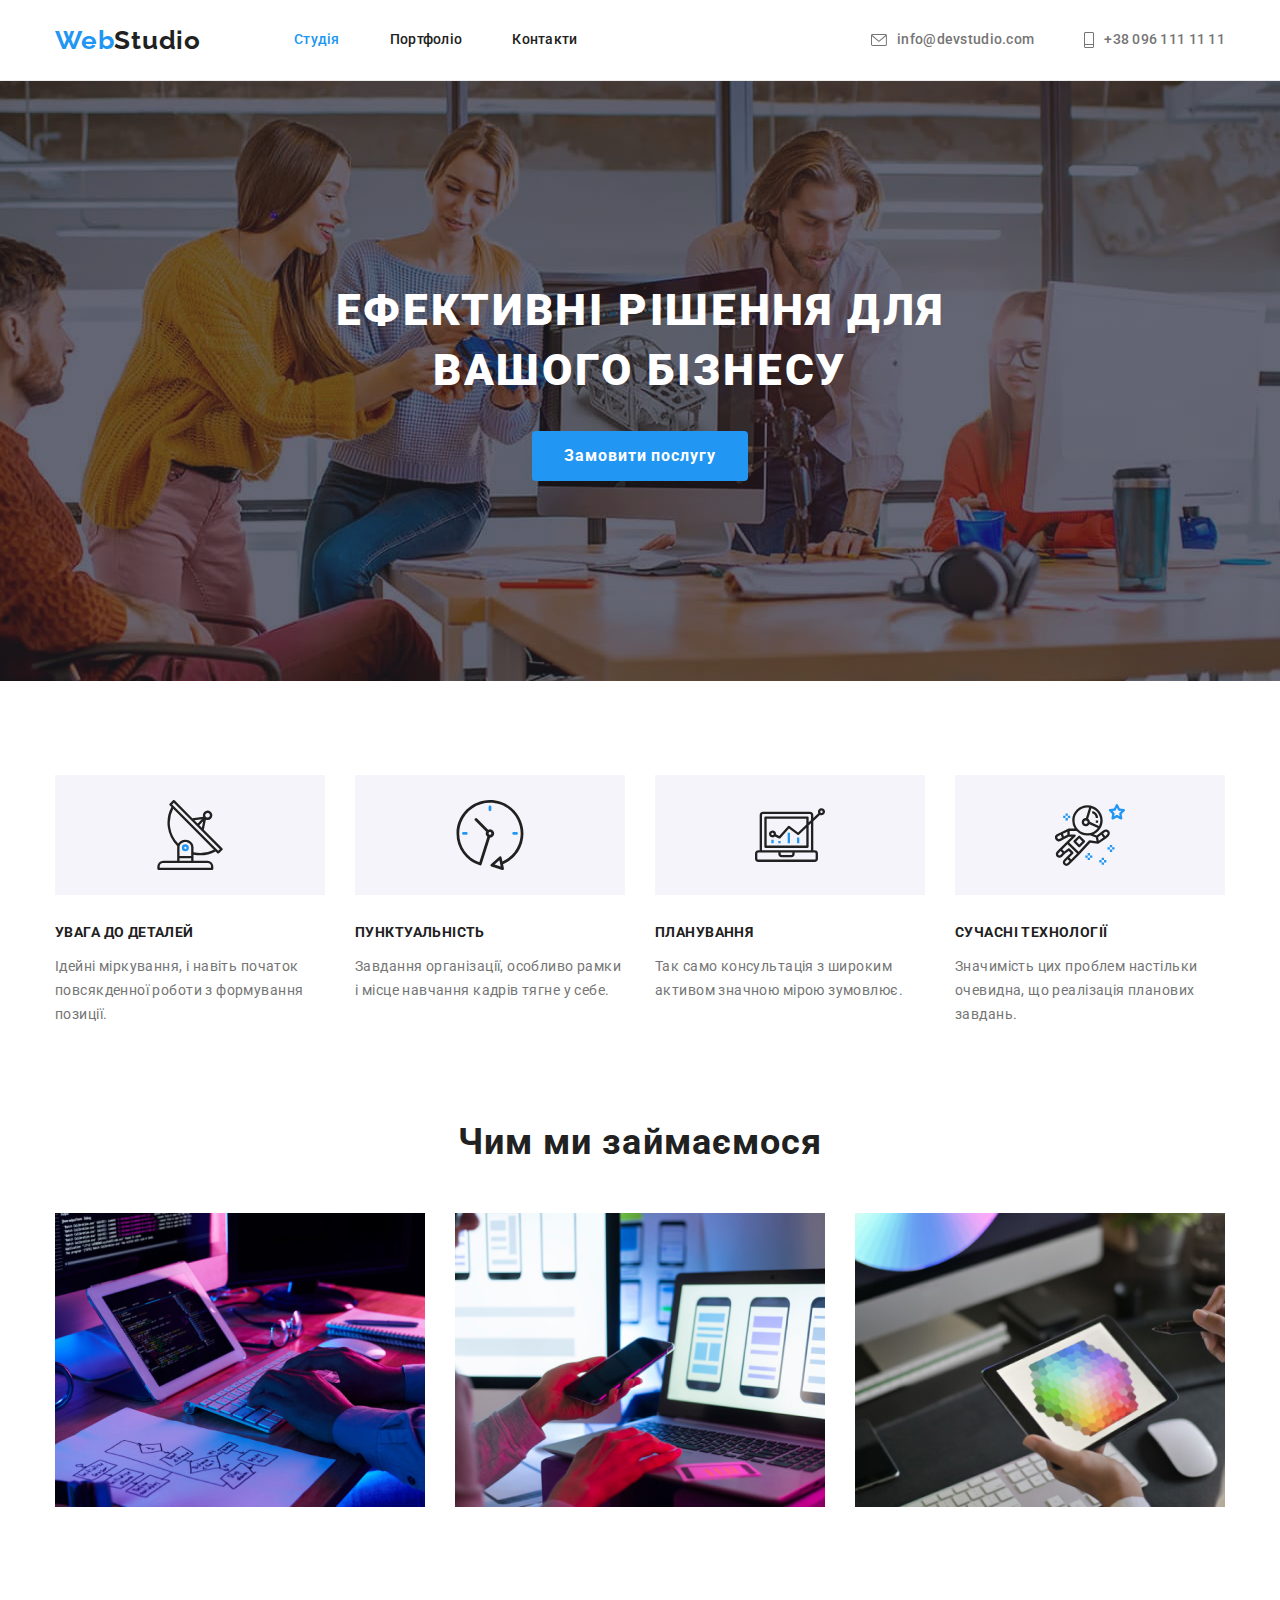
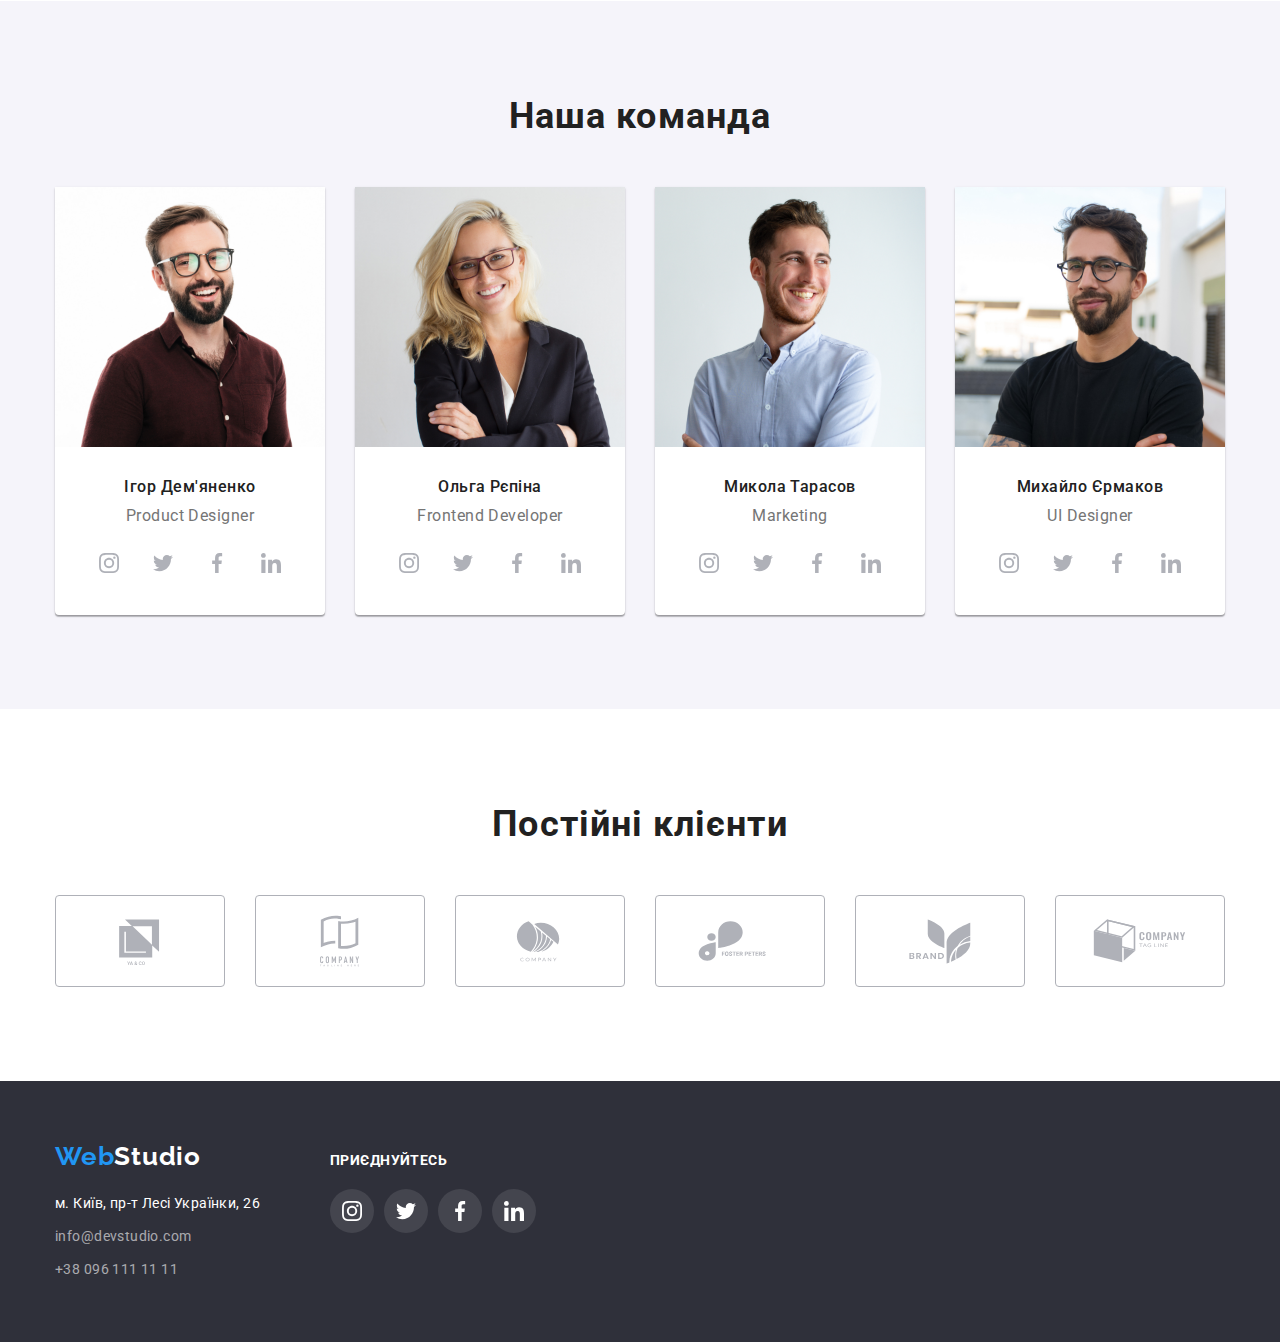
==== index.html @ 6f9819ba "added svg-sprites" ====
<!DOCTYPE html>
<html lang="uk">
  <head>
    <meta charset="UTF-8" />
    <meta http-equiv="X-UA-Compatible" content="IE=edge" />
    <meta name="viewport" content="width=device-width, initial-scale=1.0" />
    <title>Головна</title>
    <link rel="preconnect" href="https://fonts.googleapis.com" />
    <link rel="preconnect" href="https://fonts.gstatic.com" crossorigin />
    <link
      href="https://fonts.googleapis.com/css2?family=Raleway:wght@700&family=Roboto:wght@400;500;700;900&display=swap"
      rel="stylesheet"
    />
    <link
      rel="stylesheet"
      href="https://cdnjs.cloudflare.com/ajax/libs/modern-normalize/1.1.0/modern-normalize.min.css"
    />
    <link rel="stylesheet" href="./css/styles.css" />
  </head>
  <body class="page-body">
    <header class="page-header">
      <!--Шапка сторінки-->
      <div class="container-main">
        <a class="logo-link" href="./index.html"
          >Web<span class="logo-header">Studio</span></a
        >
        <nav>
          <!--Навігація на інші сторінки сайту-->
          <ul class="nav-list">
            <li class="nav-item">
              <a class="current-link" href="./index.html">Студія</a>
            </li>
            <li class="nav-item">
              <a class="nav-link" href="./portfolio.html">Портфоліо</a>
            </li>
            <li class="nav-item">
              <a class="nav-link" href="#">Контакти</a>
            </li>
          </ul>
        </nav>
        <ul class="nav-communication">
          <li class="nav-cm-item">
            <a class="link-cm" href="mailto:info@devstudio.com">
              <svg class="nav-icon envelope" width="16" height="12">
                <use href="./images/icons.svg#icon-envelope"></use></svg
              >info@devstudio.com</a
            >
          </li>
          <li class="nav-cm-item">
            <a class="link-cm" href="tel:+380961111111">
              <svg class="nav-icon phone" width="10" height="16">
                <use href="./images/icons.svg#icon-mobphone"></use></svg
              >+38 096 111 11 11</a
            >
          </li>
        </ul>
      </div>
    </header>
    <main>
      <!-- Герой -->
      <section class="hero">
        <div class="container">
          <h1 class="hero-title">
            Ефективні рішення для<br />
            вашого бізнесу
          </h1>
          <button type="button">Замовити послугу</button>
        </div>
      </section>
      <section class="section">
        <!-- Наші переваги -->
        <div class="container">
          <h2 hidden>Особливості</h2>
          <ul class="features-items">
            <li class="features-item">
              <div class="features-block">
                <svg class="features-icon" width="70" height="70">
                  <use href="./images/icons.svg#icon-antenna"></use>
                </svg>
              </div>
              <h3 class="features-title">УВАГА ДО ДЕТАЛЕЙ</h3>
              <p class="features-text">
                Ідейні міркування, і навіть початок повсякденної роботи з
                формування позиції.
              </p>
            </li>
            <li class="features-item">
              <div class="features-block">
                <svg class="features-icon" width="70" height="70">
                  <use href="./images/icons.svg#icon-clock"></use>
                </svg>
              </div>
              <h3 class="features-title">ПУНКТУАЛЬНІСТЬ</h3>
              <p class="features-text">
                Завдання організації, особливо рамки і місце навчання кадрів
                тягне у себе.
              </p>
            </li>
            <li class="features-item">
              <div class="features-block">
                <svg class="features-icon" width="70" height="70">
                  <use href="./images/icons.svg#icon-diagram"></use>
                </svg>
              </div>
              <h3 class="features-title">ПЛАНУВАННЯ</h3>
              <p class="features-text">
                Так само консультація з широким активом значною мірою зумовлює.
              </p>
            </li>
            <li class="features-item">
              <div class="features-block">
                <svg class="features-icon" width="70" height="70">
                  <use href="./images/icons.svg#icon-astronaut"></use>
                </svg>
              </div>
              <h3 class="features-title">СУЧАСНІ ТЕХНОЛОГІЇ</h3>
              <p class="features-text">
                Значимість цих проблем настільки очевидна, що реалізація
                планових завдань.
              </p>
            </li>
          </ul>
        </div>
      </section>
      <section class="section benefits">
        <div class="container">
          <h2 class="title">Чим ми займаємося</h2>
          <ul class="benefits-items">
            <!-- Ілюстрації зайнятості -->
            <li class="benefits-item">
              <img
                src="./images/img.jpg"
                alt="Працюючий програміст за столом"
                height="294"
              />
            </li>
            <li class="benefits-item">
              <img
                src="./images/img1.jpg"
                alt="Розробка інтерфейсу смартфона"
                height="294"
              />
            </li>
            <li class="benefits-item">
              <img
                src="./images/img2.jpg"
                alt="Дизайнер з планшетом в руці"
                height="294"
              />
            </li>
          </ul>
        </div>
      </section>
      <section class="section card">
        <div class="container">
          <h2 class="title">Наша команда</h2>
          <ul class="section-card-items">
            <!-- Візитки працівників -->
            <li class="section-card-item">
              <img
                src="./images/cutaway1.jpg"
                alt="ігор Дем'яненко"
                height="260"
              />
              <div class="card">
                <h3 class="section-card-title">Ігор Дем'яненко</h3>
                <p class="section-card-text" lang="en">Product Designer</p>
              </div>
              <ul class="card-icon-items">
                <li class="card-icon-item">
                  <a class="card-link" href="#">
                    <svg class="card-icon" width="20" height="20">
                      <use href="./images/icons.svg#icon-instagram"></use>
                    </svg>
                  </a>
                </li>
                <li class="card-icon-item">
                  <a class="card-link" href="#">
                    <svg class="card-icon" width="20" height="20">
                      <use href="./images/icons.svg#icon-twitter"></use>
                    </svg>
                  </a>
                </li>
                <li class="card-icon-item">
                  <a class="card-link" href="#">
                    <svg class="card-icon" width="20" height="20">
                      <use href="./images/icons.svg#icon-facebook"></use>
                    </svg>
                  </a>
                </li>
                <li class="card-icon-item">
                  <a class="card-link" href="#">
                    <svg class="card-icon" width="20" height="20">
                      <use href="./images/icons.svg#icon-linkedin"></use>
                    </svg>
                  </a>
                </li>
              </ul>
            </li>
            <li class="section-card-item">
              <img
                src="./images/cutaway2.jpg"
                alt="Ольга Рєпіна"
                height="260"
              />
              <div class="card">
                <h3 class="section-card-title">Ольга Рєпіна</h3>
                <p class="section-card-text" lang="en">Frontend Developer</p>
              </div>
              <ul class="card-icon-items">
                <li class="card-icon-item">
                  <a class="card-link" href="#">
                    <svg class="card-icon" width="20" height="20">
                      <use href="./images/icons.svg#icon-instagram"></use>
                    </svg>
                  </a>
                </li>
                <li class="card-icon-item">
                  <a class="card-link" href="#">
                    <svg class="card-icon" width="20" height="20">
                      <use href="./images/icons.svg#icon-twitter"></use>
                    </svg>
                  </a>
                </li>
                <li class="card-icon-item">
                  <a class="card-link" href="#">
                    <svg class="card-icon" width="20" height="20">
                      <use href="./images/icons.svg#icon-facebook"></use>
                    </svg>
                  </a>
                </li>
                <li class="card-icon-item">
                  <a class="card-link" href="#">
                    <svg class="card-icon" width="20" height="20">
                      <use href="./images/icons.svg#icon-linkedin"></use>
                    </svg>
                  </a>
                </li>
              </ul>
            </li>
            <li class="section-card-item">
              <img
                src="./images/cutaway3.jpg"
                alt="Микола Тарасов"
                height="260"
              />
              <div class="card">
                <h3 class="section-card-title">Микола Тарасов</h3>
                <p class="section-card-text" lang="en">Marketing</p>
              </div>
              <ul class="card-icon-items">
                <li class="card-icon-item">
                  <a class="card-link" href="#">
                    <svg class="card-icon" width="20" height="20">
                      <use href="./images/icons.svg#icon-instagram"></use>
                    </svg>
                  </a>
                </li>
                <li class="card-icon-item">
                  <a class="card-link" href="#">
                    <svg class="card-icon" width="20" height="20">
                      <use href="./images/icons.svg#icon-twitter"></use>
                    </svg>
                  </a>
                </li>
                <li class="card-icon-item">
                  <a class="card-link" href="#">
                    <svg class="card-icon" width="20" height="20">
                      <use href="./images/icons.svg#icon-facebook"></use>
                    </svg>
                  </a>
                </li>
                <li class="card-icon-item">
                  <a class="card-link" href="#">
                    <svg class="card-icon" width="20" height="20">
                      <use href="./images/icons.svg#icon-linkedin"></use>
                    </svg>
                  </a>
                </li>
              </ul>
            </li>
            <li class="section-card-item">
              <img
                src="./images/cutaway4.jpg"
                alt="Михайло Єрмаков"
                height="260"
              />
              <div class="card">
                <h3 class="section-card-title">Михайло Єрмаков</h3>
                <p class="section-card-text" lang="en">UI Designer</p>
              </div>
              <ul class="card-icon-items">
                <li class="card-icon-item">
                  <a class="card-link" href="#">
                    <svg class="card-icon" width="20" height="20">
                      <use href="./images/icons.svg#icon-instagram"></use>
                    </svg>
                  </a>
                </li>
                <li class="card-icon-item">
                  <a class="card-link" href="#">
                    <svg class="card-icon" width="20" height="20">
                      <use href="./images/icons.svg#icon-twitter"></use>
                    </svg>
                  </a>
                </li>
                <li class="card-icon-item">
                  <a class="card-link" href="#">
                    <svg class="card-icon" width="20" height="20">
                      <use href="./images/icons.svg#icon-facebook"></use>
                    </svg>
                  </a>
                </li>
                <li class="card-icon-item">
                  <a class="card-link" href="#">
                    <svg class="card-icon" width="20" height="20">
                      <use href="./images/icons.svg#icon-linkedin"></use>
                    </svg>
                  </a>
                </li>
              </ul>
            </li>
          </ul>
        </div>
      </section>
      <section class="clients">
        <div class="container">
          <h2 class="title">Постійні клієнти</h2>
          <ul class="items-clients">
            <li class="item-clients">
              <a href="#" class="link-clients">
                <svg class="clients-logo" width="106" height="60">
                  <use href="./images/icons.svg#icon-logofirst"></use>
                </svg>
              </a>
            </li>
            <li class="item-clients">
              <a href="#" class="link-clients">
                <svg class="clients-logo" width="106" height="60">
                  <use href="./images/icons.svg#icon-logosecond"></use>
                </svg>
              </a>
            </li>
            <li class="item-clients">
              <a href="#" class="link-clients">
                <svg class="clients-logo" width="106" height="60">
                  <use href="./images/icons.svg#icon-logothird"></use>
                </svg>
              </a>
            </li>
            <li class="item-clients">
              <a href="#" class="link-clients">
                <svg class="clients-logo" width="106" height="60">
                  <use href="./images/icons.svg#icon-logofourth"></use>
                </svg>
              </a>
            </li>
            <li class="item-clients">
              <a href="#" class="link-clients">
                <svg class="clients-logo" width="106" height="60">
                  <use href="./images/icons.svg#icon-logofifth"></use>
                </svg>
              </a>
            </li>
            <li class="item-clients">
              <a href="#" class="link-clients">
                <svg class="clients-logo" width="106" height="60">
                  <use href="./images/icons.svg#icon-logosixth"></use>
                </svg>
              </a>
            </li>
          </ul>
        </div>
      </section>
    </main>
    <footer>
      <!-- Футер -->
      <div class="container footer">
        <div class="address">
          <a class="logo-link" href="./index.html"
            >Web<span class="logo-footer">Studio</span></a
          >
          <address>
            <ul class="address-items">
              <li class="address-item">м. Київ, пр-т Лесі Українки, 26</li>
              <li class="address-item">
                <a class="link" href="mailto:info@devstudio.com"
                  >info@devstudio.com</a
                >
              </li>
              <li class="address-item">
                <a class="link" href="tel:+380961111111">+38 096 111 11 11</a>
              </li>
            </ul>
          </address>
        </div>
        <div class="social">
          <span class="join">приєднуйтесь</span>
          <ul class="social-items">
            <li class="social-item">
              <a href="" class="card-icon social">
                <svg class="card-icon" width="20" height="20">
                  <use href="./images/icons.svg#icon-instagram"></use>
                </svg>
              </a>
            </li>
            <li class="social-item">
              <a href="" class="card-icon social">
                <svg class="card-icon" width="20" height="20">
                  <use href="./images/icons.svg#icon-twitter"></use>
                </svg>
              </a>
            </li>
            <li class="social-item">
              <a href="" class="card-icon social">
                <svg class="card-icon" width="20" height="20">
                  <use href="./images/icons.svg#icon-facebook"></use>
                </svg>
              </a>
            </li>
            <li class="social-item">
              <a href="" class="card-icon social">
                <svg class="card-icon" width="20" height="20">
                  <use href="./images/icons.svg#icon-linkedin"></use>
                </svg>
              </a>
            </li>
          </ul>
        </div>
      </div>
    </footer>
  </body>
</html>
---- css/styles.css ----
/* ----------Головні настанови-------------------- */

:root {
  --primary-text-color: #757575;
  --title-text-color: #212121;
  --footer-color-text: rgba(255, 255, 255, 0.6);

  --accent-color: #2196f3;
  --active-color-button: #188ce8;

  --background-color-button: rgba(245, 244, 250, 1);
  --background-color: #ffffff;
  --secondary-background-color: #2f303a;
  --light-backgroung-color: rgba(245, 244, 250, 1);

  --primary-icon-color: #afb1b8;
  --primary-border-icon: #afb1b8;

  --white-color: #ffffff;
}
ul {
  list-style: none;
  padding: 0;
  margin: 0;
}
a {
  text-decoration: none;
  color: inherit;
}
h1,
h2,
h3,
h4,
h5,
h6 {
  color: var(--title-text-color);
}
section {
  padding-top: 94px;
  padding-bottom: 94px;
}
.page-body {
  color: var(--primary-text-color);
  background: var(--background-color);

  font-family: Roboto, sans-serif;
  padding-top: 0;
}
.container {
  margin-left: auto;
  margin-right: auto;
  width: 1200px;
  padding: 0 15px;
}
.container-main {
  display: flex;

  padding: 0 15px;
  margin-left: auto;
  margin-right: auto;
  width: 1200px;

  align-items: center;
}
/* ----------Header-------------------- */

/* ---------Logo-------------------- */
header {
  border-bottom: 1px solid #ececec;
}
.logo-link {
  font-family: Raleway, sans-serif;
  font-weight: 700;
  font-size: 26px;
  line-height: 1.19;
  letter-spacing: 0.03em;
}
.logo-header {
  color: var(--title-text-color);
}
.logo-footer {
  color: var(--white-color);
}
.logo-link {
  color: var(--accent-color);
}

/* ----------Navigation-------------------- */
.nav-list {
  display: flex;
  margin-left: 93px;

  color: var(--title-text-color);
  font-weight: 500;
  font-size: 14px;
  line-height: 1.14;
  letter-spacing: 0.02em;
}
.nav-list .nav-item:not(:last-child) {
  margin-right: 50px;
}
.current-link,
.nav-link {
  display: block;
  padding-top: 32px;
  padding-bottom: 32px;
}
.nav-list .current-link {
  color: var(--accent-color);
}
.nav-list .nav-link:hover,
.nav-list .nav-link:focus {
  color: var(--accent-color);
}
/* ----------Nav-communication-------------------- */
.nav-communication {
  display: flex;
  margin-left: auto;
}
.nav-cm-item .link-cm {
  display: flex;
  align-items: center;
  padding-top: 32px;
  padding-bottom: 32px;

  color: var(--primary-text-color);
  fill: var(--primary-text-color);

  font-weight: 500;
  font-size: 14px;
  line-height: 1.14;
  letter-spacing: 0.02em;
}
.link-cm:hover,
.link-cm:focus {
  color: var(--accent-color);
  fill: currentColor;
}
.nav-communication .nav-icon {
  margin-right: 10px;
}
.nav-communication .nav-cm-item + .nav-cm-item {
  margin-left: 50px;
}

/* ----------Hero--------------------*/
.hero {
  margin-left: auto;
  margin-right: auto;
  max-width: 1600px;
  max-height: 600px;

  background-color: var(--secondary-background-color);
  background-image: linear-gradient(
      to right,
      rgba(47, 48, 58, 0.4),
      rgba(47, 48, 58, 0.4)
    ),
    url(../images/herophoto.jpg);
  background-position: center;
  background-repeat: no-repeat;
  background-size: cover;

  padding-top: 200px;
  padding-bottom: 200px;
  text-align: center;
}
.hero button:hover,
.hero button:focus {
  background-color: var(--active-color-button);
  filter: drop-shadow(0px 4px 4px rgba(0, 0, 0, 0.25));
}
.hero-title {
  color: var(--white-color);

  font-weight: 900;
  font-size: 44px;
  line-height: 1.36;
  text-align: center;
  letter-spacing: 0.06em;
  text-transform: uppercase;

  margin-top: 0;
  margin-bottom: 30px;
}
.hero button {
  cursor: pointer;
  border: none;

  color: var(--white-color);
  background-color: var(--accent-color);

  font-family: Roboto, sans-serif;
  font-weight: 700;
  font-size: 16px;
  line-height: 1.88;
  letter-spacing: 0.06em;
  text-align: center;

  min-width: 216px;
  border-radius: 4px;
  padding: 10px 32px;
}

/* ----------Features-------------------- */
.features-block {
  margin-bottom: 30px;
  width: 270px;
  height: 120px;
  background-color: var(--light-backgroung-color);
}
.features-icon {
  margin: 25px 100px 25px 100px;
}
.features-items {
  display: flex;
  justify-content: center;
}
.features-item {
  width: calc((100% - 90px) / 4);
}
.features-item:not(:last-child) {
  margin-right: 30px;
}
.features-item .features-title {
  margin-top: 0;
  margin-bottom: 10px;
  font-weight: 700;
  font-size: 14px;
  line-height: 1.14;
  letter-spacing: 0.03em;
}
.features-item .features-text {
  margin-bottom: 0;
  font-size: 14px;

  line-height: 1.71;
  letter-spacing: 0.03em;
}

/* ----------Benefits and Card-------------------- */
.title {
  margin-bottom: 50px;
  margin-top: 0;

  font-weight: 700;
  font-size: 36px;
  line-height: 1.17;
  text-align: center;
  letter-spacing: 0.03em;
}
.benefits {
  padding-top: 0;
}
.benefits-items {
  display: flex;
}
.benefits-item {
  width: calc((100% - 60px) / 3);
}
.benefits-item:not(:first-child) {
  margin-left: 30px;
}
div.card {
  padding-top: 30px;
  padding-bottom: 16px;
}
section.card {
  background-color: var(--light-backgroung-color);
}
.section-card-items {
  display: flex;
  text-align: center;
}
.section-card-item {
  width: calc((100% - 90px) / 4);

  background-color: var(--white-color);
  box-shadow: 0px 1px 3px rgba(0, 0, 0, 0.12), 0px 1px 1px rgba(0, 0, 0, 0.14),
    0px 2px 1px rgba(0, 0, 0, 0.2);
  border-radius: 0px 0px 4px 4px;
}
.section-card-items .section-card-item + .section-card-item {
  margin-left: 30px;
}
.card .section-card-title {
  margin-bottom: 10px;
  margin-top: 0;

  font-weight: 500;
  font-size: 16px;
  line-height: 1.19;
  letter-spacing: 0.03em;
}
.card .section-card-text {
  margin: 0;

  font-size: 16px;
  line-height: 1.19;
  letter-spacing: 0.03em;
}
.card-icon-items {
  margin: 0px 32px 30px 32px;

  display: flex;
  justify-items: center;
  align-items: center;

  max-width: 206px;
  max-height: 44px;
}
.card-icon-item:not(:last-child) {
  margin-right: 10px;
}
.card-link {
  display: flex;
  align-items: center;
  justify-content: center;
  width: 44px;
  height: 44px;
  fill: var(--primary-icon-color);
}
.card-link:hover,
.card-link:focus {
  background-color: var(--accent-color);
  border-radius: 50%;
  background-position: 50% 50%;
  fill: var(--white-color);
}
/* ---------------CLIENTS ---------------------*/
.items-clients {
  display: flex;
}
.item-clients {
  width: calc((100%-150px) / 6);
}
.item-clients:not(:last-child) {
  margin-right: 30px;
}
.item-clients .link-clients {
  padding-top: 0;
  padding-bottom: 0;
  display: flex;
  justify-content: center;
  width: 170px;
  height: 92px;

  fill: var(--primary-icon-color);

  border: 1px solid var(--primary-border-icon);
  border-radius: 4px;
}
.link-clients .clients-logo {
  margin: 16px 32px;
}
.link-clients:hover,
.link-clients:focus {
  color: var(--accent-color);
  fill: currentColor;
  border-color: var(--accent-color);
}
/* ----------PORTFOLIO-------------------- */
.filter-list {
  margin-bottom: 50px;
  display: flex;
  justify-content: center;
}
.filter-list button {
  cursor: pointer;
  border: none;

  color: var(--title-text-color);
  background-color: var(--background-color-button);

  font-family: Roboto, sans-serif;
  font-size: 16px;
  font-weight: 500;
  line-height: 1.62;
  letter-spacing: 0.03em;
  text-align: center;

  border-radius: 4px;
  padding: 6px 22px;
}
img {
  display: block;
  max-width: 100%;
  height: auto;
}
.filter-list .filter-item {
  margin-top: 0;
}
.filter-list .filter-item + .filter-item {
  margin-left: 8px;
}
.filter-list button:hover,
.filter-list button:focus {
  color: var(--white-color);
  background-color: var(--accent-color);
  box-shadow: 0px 3px 1px rgba(0, 0, 0, 0.1), 0px 1px 2px rgba(0, 0, 0, 0.08),
    0px 2px 2px rgba(0, 0, 0, 0.12);
}
.filter-work-items {
  display: flex;
  flex-wrap: wrap;
}
.filter-work-item {
  margin-bottom: 30px;
  margin-right: 30px;
}
.filter-work-item:nth-child(3n) {
  margin-right: 0;
}
.filter-work-item:nth-last-child(-n + 3) {
  margin-bottom: 0;
}
.filter-work-items .link {
  padding-top: 0;
  padding-bottom: 0;
}
.filter-work-items .filter-work-title {
  margin-bottom: 4px;
  margin-top: 0;

  font-weight: 700;
  font-size: 18px;
  line-height: 2;
  letter-spacing: 0.06em;
}
.filter-work-items .filter-work-text {
  margin-top: 0;
  margin-bottom: 0;
  color: var(--primary-text-color);
  font-weight: 400;
  line-height: 1.88;
  letter-spacing: 0.03em;
}
.work-sign {
  padding-left: 24px;
  padding-right: 24px;
  padding-top: 20px;
  padding-bottom: 20px;

  border-width: 0px 1px 1px;
  border-style: solid;
  border-color: #eeeeee;
}

/* ----------Footer-------------------- */
footer {
  padding-top: 60px;
  padding-bottom: 60px;

  background-color: var(--secondary-background-color);
}
.address-items {
  color: var(--white-color);
  font-family: Roboto, sans-serif;
  font-style: normal;
  font-size: 14px;
  line-height: 1.71;
  letter-spacing: 0.03em;
}
.container .logo-link {
  display: inline-block;
  margin-bottom: 20px;
}
.address-item:not(:last-child) {
  margin-bottom: 9px;
}
.address-items .link {
  color: var(--footer-color-text);
}
.address-items .link:hover,
.address-items .link:focus {
  color: var(--accent-color);
}
.footer {
  display: flex;
  align-items: baseline;
}
.social {
  padding-top: 0;
  padding-bottom: 0;
  margin-left: 70px;
}
.social .join {
  font-weight: 700;
  font-size: 14px;
  line-height: 1.14;
  letter-spacing: 0.03em;
  text-transform: uppercase;

  color: var(--white-color);
}
.social-items {
  display: flex;
  justify-content: center;
  padding: 0;
  margin-top: 20px;
}
.social-item .social {
  display: flex;
  justify-content: center;
  align-items: center;

  margin: 0;

  min-width: 44px;
  min-height: 44px;
  fill: var(--white-color);
  border-radius: 50%;
  background-color: rgba(255, 255, 255, 0.1);
}
.social-item:not(:last-child) {
  margin-right: 10px;
}
.social-item .social:hover,
.social-item .social:focus {
  background-color: var(--accent-color);
}
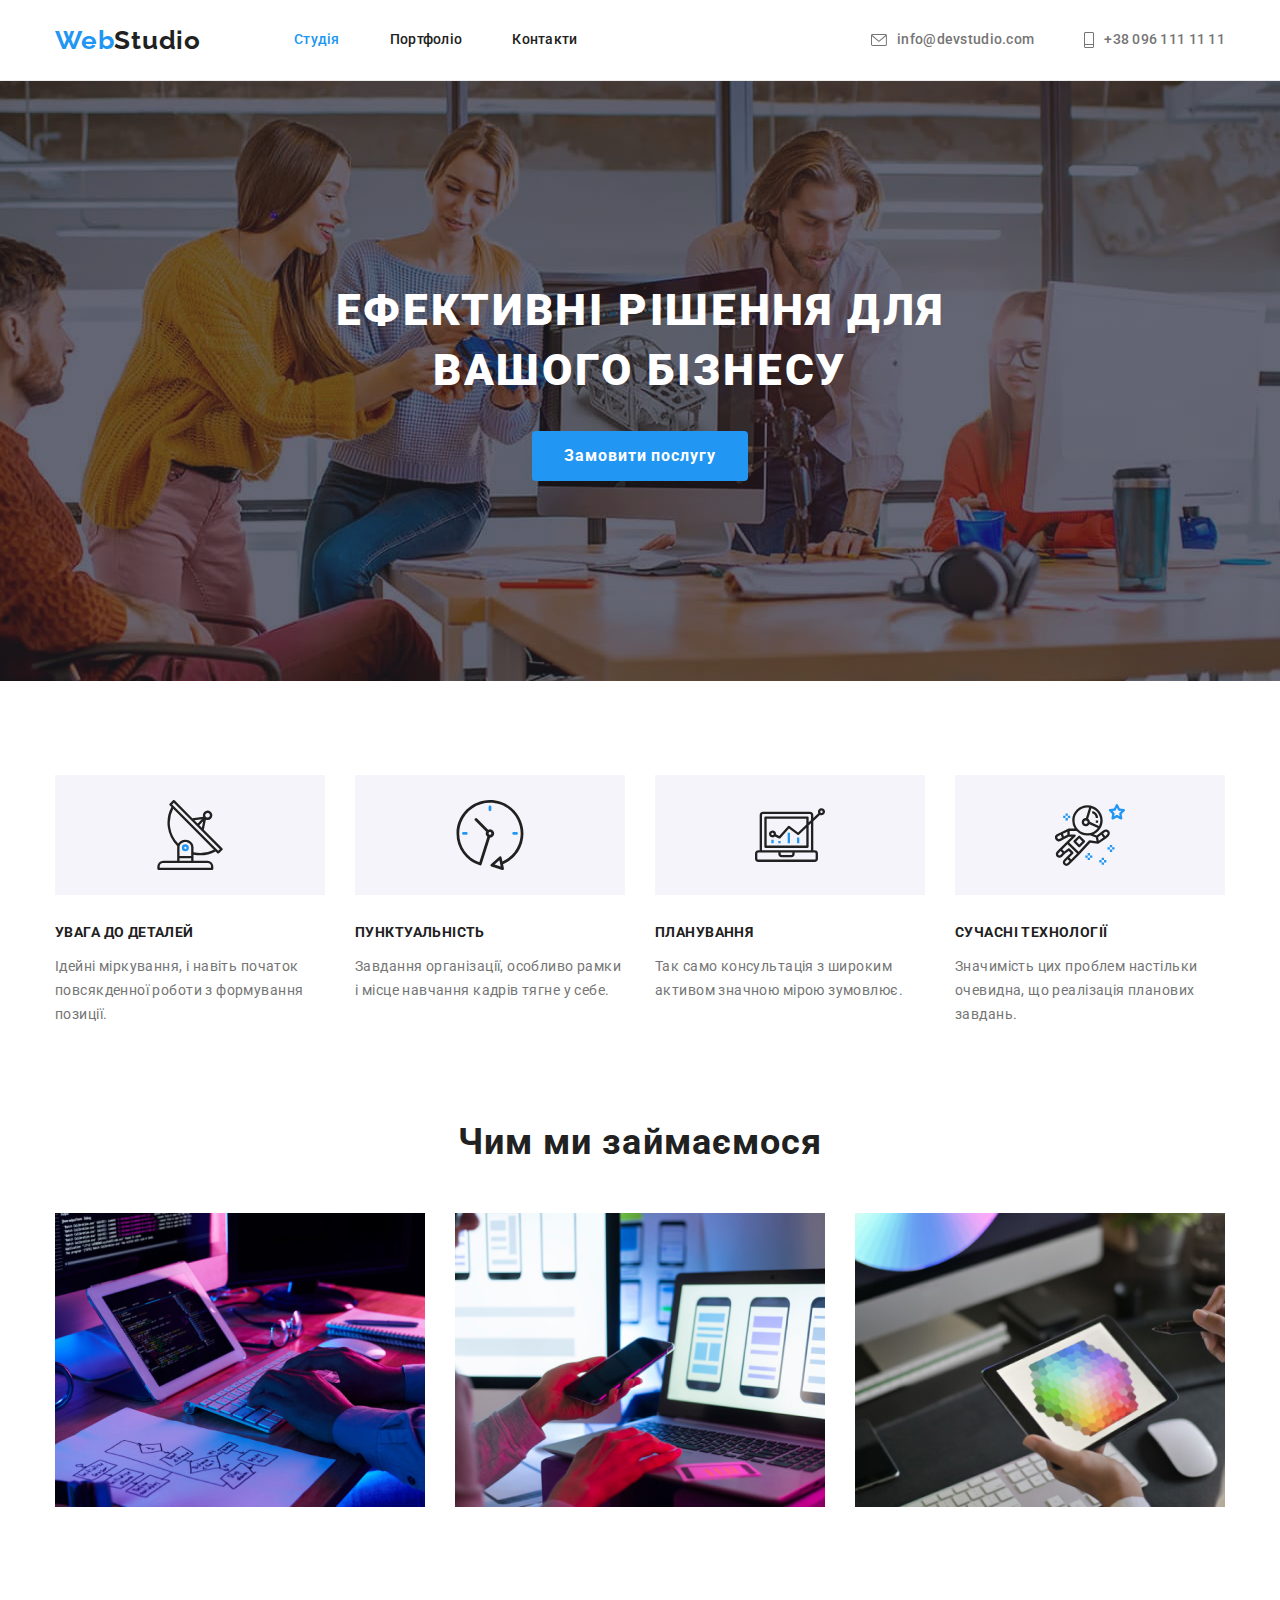
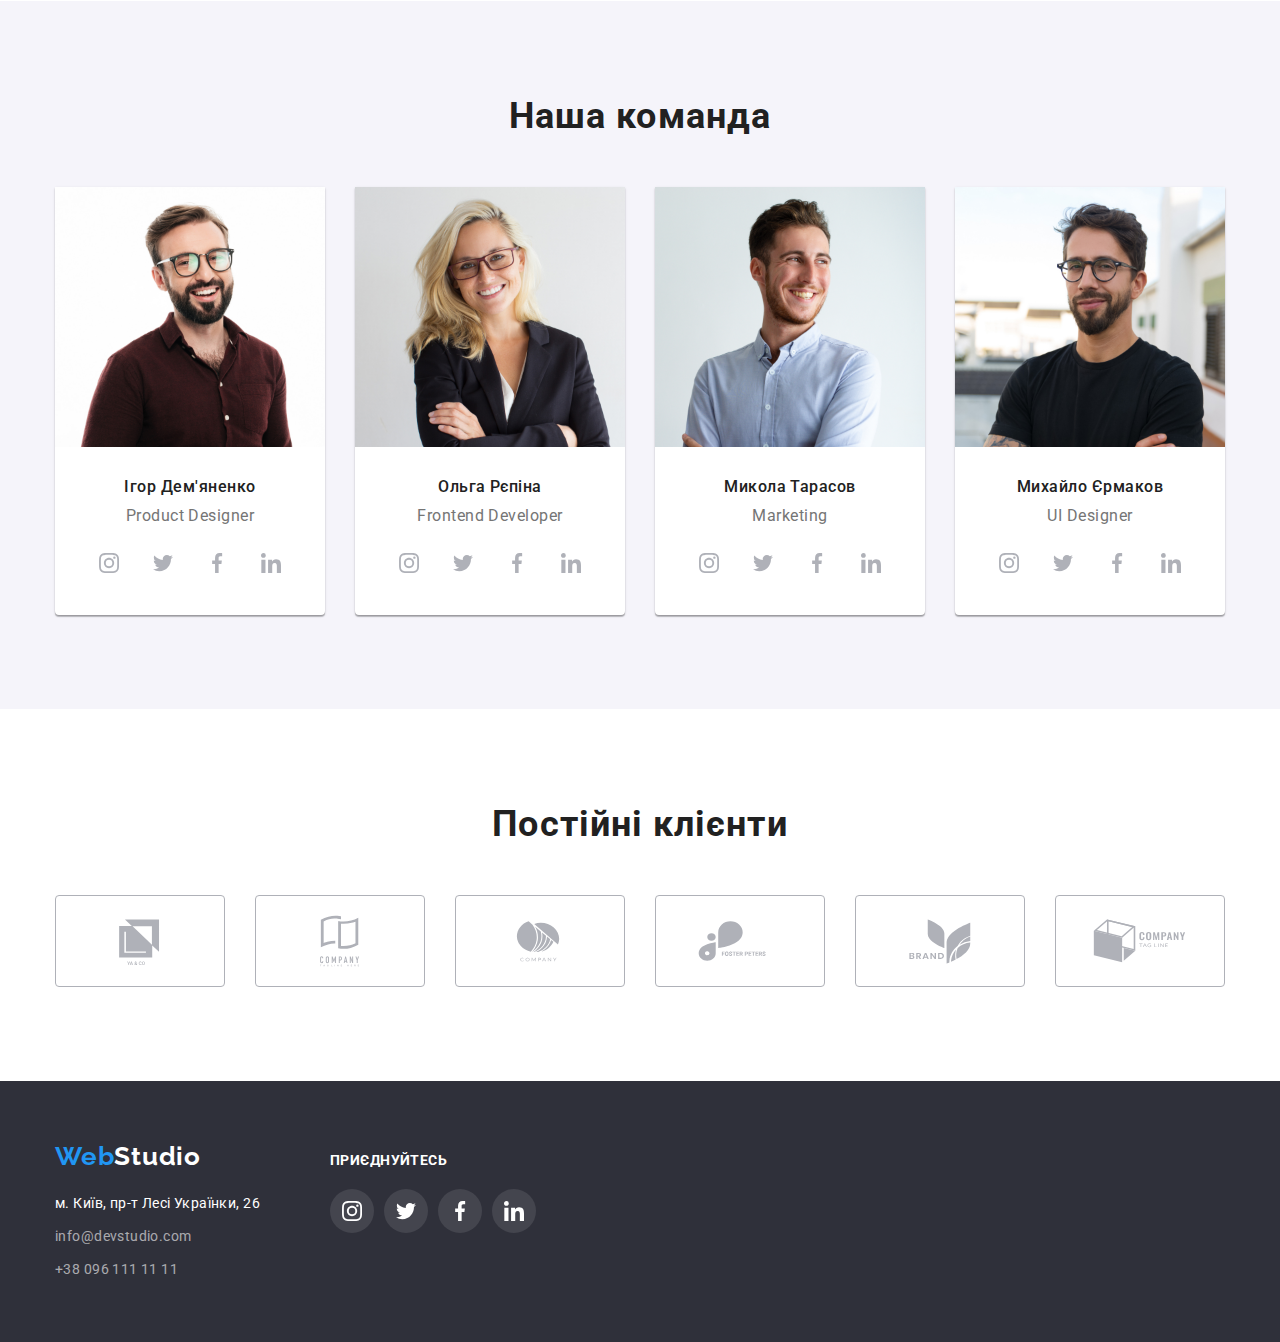
==== commit d55074b0: "fixed bugs" ====
--- a/index.html
+++ b/index.html
@@ -165,37 +165,37 @@
               <div class="card">
                 <h3 class="section-card-title">Ігор Дем'яненко</h3>
                 <p class="section-card-text" lang="en">Product Designer</p>
-              </div>
-              <ul class="card-icon-items">
-                <li class="card-icon-item">
-                  <a class="card-link" href="#">
-                    <svg class="card-icon" width="20" height="20">
-                      <use href="./images/icons.svg#icon-instagram"></use>
-                    </svg>
-                  </a>
-                </li>
-                <li class="card-icon-item">
-                  <a class="card-link" href="#">
-                    <svg class="card-icon" width="20" height="20">
-                      <use href="./images/icons.svg#icon-twitter"></use>
-                    </svg>
-                  </a>
-                </li>
-                <li class="card-icon-item">
-                  <a class="card-link" href="#">
-                    <svg class="card-icon" width="20" height="20">
-                      <use href="./images/icons.svg#icon-facebook"></use>
-                    </svg>
-                  </a>
-                </li>
-                <li class="card-icon-item">
-                  <a class="card-link" href="#">
-                    <svg class="card-icon" width="20" height="20">
-                      <use href="./images/icons.svg#icon-linkedin"></use>
-                    </svg>
-                  </a>
-                </li>
-              </ul>
+                <ul class="card-icon-items">
+                  <li class="card-icon-item">
+                    <a class="card-link" href="#">
+                      <svg class="card-icon" width="20" height="20">
+                        <use href="./images/icons.svg#icon-instagram"></use>
+                      </svg>
+                    </a>
+                  </li>
+                  <li class="card-icon-item">
+                    <a class="card-link" href="#">
+                      <svg class="card-icon" width="20" height="20">
+                        <use href="./images/icons.svg#icon-twitter"></use>
+                      </svg>
+                    </a>
+                  </li>
+                  <li class="card-icon-item">
+                    <a class="card-link" href="#">
+                      <svg class="card-icon" width="20" height="20">
+                        <use href="./images/icons.svg#icon-facebook"></use>
+                      </svg>
+                    </a>
+                  </li>
+                  <li class="card-icon-item">
+                    <a class="card-link" href="#">
+                      <svg class="card-icon" width="20" height="20">
+                        <use href="./images/icons.svg#icon-linkedin"></use>
+                      </svg>
+                    </a>
+                  </li>
+                </ul>
+              </div>
             </li>
             <li class="section-card-item">
               <img
@@ -206,37 +206,37 @@
               <div class="card">
                 <h3 class="section-card-title">Ольга Рєпіна</h3>
                 <p class="section-card-text" lang="en">Frontend Developer</p>
-              </div>
-              <ul class="card-icon-items">
-                <li class="card-icon-item">
-                  <a class="card-link" href="#">
-                    <svg class="card-icon" width="20" height="20">
-                      <use href="./images/icons.svg#icon-instagram"></use>
-                    </svg>
-                  </a>
-                </li>
-                <li class="card-icon-item">
-                  <a class="card-link" href="#">
-                    <svg class="card-icon" width="20" height="20">
-                      <use href="./images/icons.svg#icon-twitter"></use>
-                    </svg>
-                  </a>
-                </li>
-                <li class="card-icon-item">
-                  <a class="card-link" href="#">
-                    <svg class="card-icon" width="20" height="20">
-                      <use href="./images/icons.svg#icon-facebook"></use>
-                    </svg>
-                  </a>
-                </li>
-                <li class="card-icon-item">
-                  <a class="card-link" href="#">
-                    <svg class="card-icon" width="20" height="20">
-                      <use href="./images/icons.svg#icon-linkedin"></use>
-                    </svg>
-                  </a>
-                </li>
-              </ul>
+                <ul class="card-icon-items">
+                  <li class="card-icon-item">
+                    <a class="card-link" href="#">
+                      <svg class="card-icon" width="20" height="20">
+                        <use href="./images/icons.svg#icon-instagram"></use>
+                      </svg>
+                    </a>
+                  </li>
+                  <li class="card-icon-item">
+                    <a class="card-link" href="#">
+                      <svg class="card-icon" width="20" height="20">
+                        <use href="./images/icons.svg#icon-twitter"></use>
+                      </svg>
+                    </a>
+                  </li>
+                  <li class="card-icon-item">
+                    <a class="card-link" href="#">
+                      <svg class="card-icon" width="20" height="20">
+                        <use href="./images/icons.svg#icon-facebook"></use>
+                      </svg>
+                    </a>
+                  </li>
+                  <li class="card-icon-item">
+                    <a class="card-link" href="#">
+                      <svg class="card-icon" width="20" height="20">
+                        <use href="./images/icons.svg#icon-linkedin"></use>
+                      </svg>
+                    </a>
+                  </li>
+                </ul>
+              </div>
             </li>
             <li class="section-card-item">
               <img
@@ -247,37 +247,37 @@
               <div class="card">
                 <h3 class="section-card-title">Микола Тарасов</h3>
                 <p class="section-card-text" lang="en">Marketing</p>
-              </div>
-              <ul class="card-icon-items">
-                <li class="card-icon-item">
-                  <a class="card-link" href="#">
-                    <svg class="card-icon" width="20" height="20">
-                      <use href="./images/icons.svg#icon-instagram"></use>
-                    </svg>
-                  </a>
-                </li>
-                <li class="card-icon-item">
-                  <a class="card-link" href="#">
-                    <svg class="card-icon" width="20" height="20">
-                      <use href="./images/icons.svg#icon-twitter"></use>
-                    </svg>
-                  </a>
-                </li>
-                <li class="card-icon-item">
-                  <a class="card-link" href="#">
-                    <svg class="card-icon" width="20" height="20">
-                      <use href="./images/icons.svg#icon-facebook"></use>
-                    </svg>
-                  </a>
-                </li>
-                <li class="card-icon-item">
-                  <a class="card-link" href="#">
-                    <svg class="card-icon" width="20" height="20">
-                      <use href="./images/icons.svg#icon-linkedin"></use>
-                    </svg>
-                  </a>
-                </li>
-              </ul>
+                <ul class="card-icon-items">
+                  <li class="card-icon-item">
+                    <a class="card-link" href="#">
+                      <svg class="card-icon" width="20" height="20">
+                        <use href="./images/icons.svg#icon-instagram"></use>
+                      </svg>
+                    </a>
+                  </li>
+                  <li class="card-icon-item">
+                    <a class="card-link" href="#">
+                      <svg class="card-icon" width="20" height="20">
+                        <use href="./images/icons.svg#icon-twitter"></use>
+                      </svg>
+                    </a>
+                  </li>
+                  <li class="card-icon-item">
+                    <a class="card-link" href="#">
+                      <svg class="card-icon" width="20" height="20">
+                        <use href="./images/icons.svg#icon-facebook"></use>
+                      </svg>
+                    </a>
+                  </li>
+                  <li class="card-icon-item">
+                    <a class="card-link" href="#">
+                      <svg class="card-icon" width="20" height="20">
+                        <use href="./images/icons.svg#icon-linkedin"></use>
+                      </svg>
+                    </a>
+                  </li>
+                </ul>
+              </div>
             </li>
             <li class="section-card-item">
               <img
@@ -288,37 +288,37 @@
               <div class="card">
                 <h3 class="section-card-title">Михайло Єрмаков</h3>
                 <p class="section-card-text" lang="en">UI Designer</p>
-              </div>
-              <ul class="card-icon-items">
-                <li class="card-icon-item">
-                  <a class="card-link" href="#">
-                    <svg class="card-icon" width="20" height="20">
-                      <use href="./images/icons.svg#icon-instagram"></use>
-                    </svg>
-                  </a>
-                </li>
-                <li class="card-icon-item">
-                  <a class="card-link" href="#">
-                    <svg class="card-icon" width="20" height="20">
-                      <use href="./images/icons.svg#icon-twitter"></use>
-                    </svg>
-                  </a>
-                </li>
-                <li class="card-icon-item">
-                  <a class="card-link" href="#">
-                    <svg class="card-icon" width="20" height="20">
-                      <use href="./images/icons.svg#icon-facebook"></use>
-                    </svg>
-                  </a>
-                </li>
-                <li class="card-icon-item">
-                  <a class="card-link" href="#">
-                    <svg class="card-icon" width="20" height="20">
-                      <use href="./images/icons.svg#icon-linkedin"></use>
-                    </svg>
-                  </a>
-                </li>
-              </ul>
+                <ul class="card-icon-items">
+                  <li class="card-icon-item">
+                    <a class="card-link" href="#">
+                      <svg class="card-icon" width="20" height="20">
+                        <use href="./images/icons.svg#icon-instagram"></use>
+                      </svg>
+                    </a>
+                  </li>
+                  <li class="card-icon-item">
+                    <a class="card-link" href="#">
+                      <svg class="card-icon" width="20" height="20">
+                        <use href="./images/icons.svg#icon-twitter"></use>
+                      </svg>
+                    </a>
+                  </li>
+                  <li class="card-icon-item">
+                    <a class="card-link" href="#">
+                      <svg class="card-icon" width="20" height="20">
+                        <use href="./images/icons.svg#icon-facebook"></use>
+                      </svg>
+                    </a>
+                  </li>
+                  <li class="card-icon-item">
+                    <a class="card-link" href="#">
+                      <svg class="card-icon" width="20" height="20">
+                        <use href="./images/icons.svg#icon-linkedin"></use>
+                      </svg>
+                    </a>
+                  </li>
+                </ul>
+              </div>
             </li>
           </ul>
         </div>
--- a/css/styles.css
+++ b/css/styles.css
@@ -204,13 +204,14 @@
 
 /* ----------Features-------------------- */
 .features-block {
+  display: flex;
+  justify-content: center;
+  align-items: center;
+
   margin-bottom: 30px;
-  width: 270px;
   height: 120px;
+
   background-color: var(--light-backgroung-color);
-}
-.features-icon {
-  margin: 25px 100px 25px 100px;
 }
 .features-items {
   display: flex;
@@ -262,8 +263,7 @@
   margin-left: 30px;
 }
 div.card {
-  padding-top: 30px;
-  padding-bottom: 16px;
+  padding: 30px 32px;
 }
 section.card {
   background-color: var(--light-backgroung-color);
@@ -294,14 +294,13 @@
 }
 .card .section-card-text {
   margin: 0;
+  margin-bottom: 16px;
 
   font-size: 16px;
   line-height: 1.19;
   letter-spacing: 0.03em;
 }
 .card-icon-items {
-  margin: 0px 32px 30px 32px;
-
   display: flex;
   justify-items: center;
   align-items: center;
@@ -332,7 +331,7 @@
   display: flex;
 }
 .item-clients {
-  width: calc((100%-150px) / 6);
+  width: calc((100% - 150px) / 6);
 }
 .item-clients:not(:last-child) {
   margin-right: 30px;
@@ -342,7 +341,6 @@
   padding-bottom: 0;
   display: flex;
   justify-content: center;
-  width: 170px;
   height: 92px;
 
   fill: var(--primary-icon-color);
@@ -415,8 +413,15 @@
   margin-bottom: 0;
 }
 .filter-work-items .link {
+  display: block;
+
   padding-top: 0;
   padding-bottom: 0;
+}
+.filter-work-items .link:hover,
+.filter-work-items .link:focus {
+  box-shadow: 0px 1px 1px rgba(0, 0, 0, 0.12), 0px 4px 4px rgba(0, 0, 0, 0.06),
+    1px 4px 6px rgba(0, 0, 0, 0.16);
 }
 .filter-work-items .filter-work-title {
   margin-bottom: 4px;
